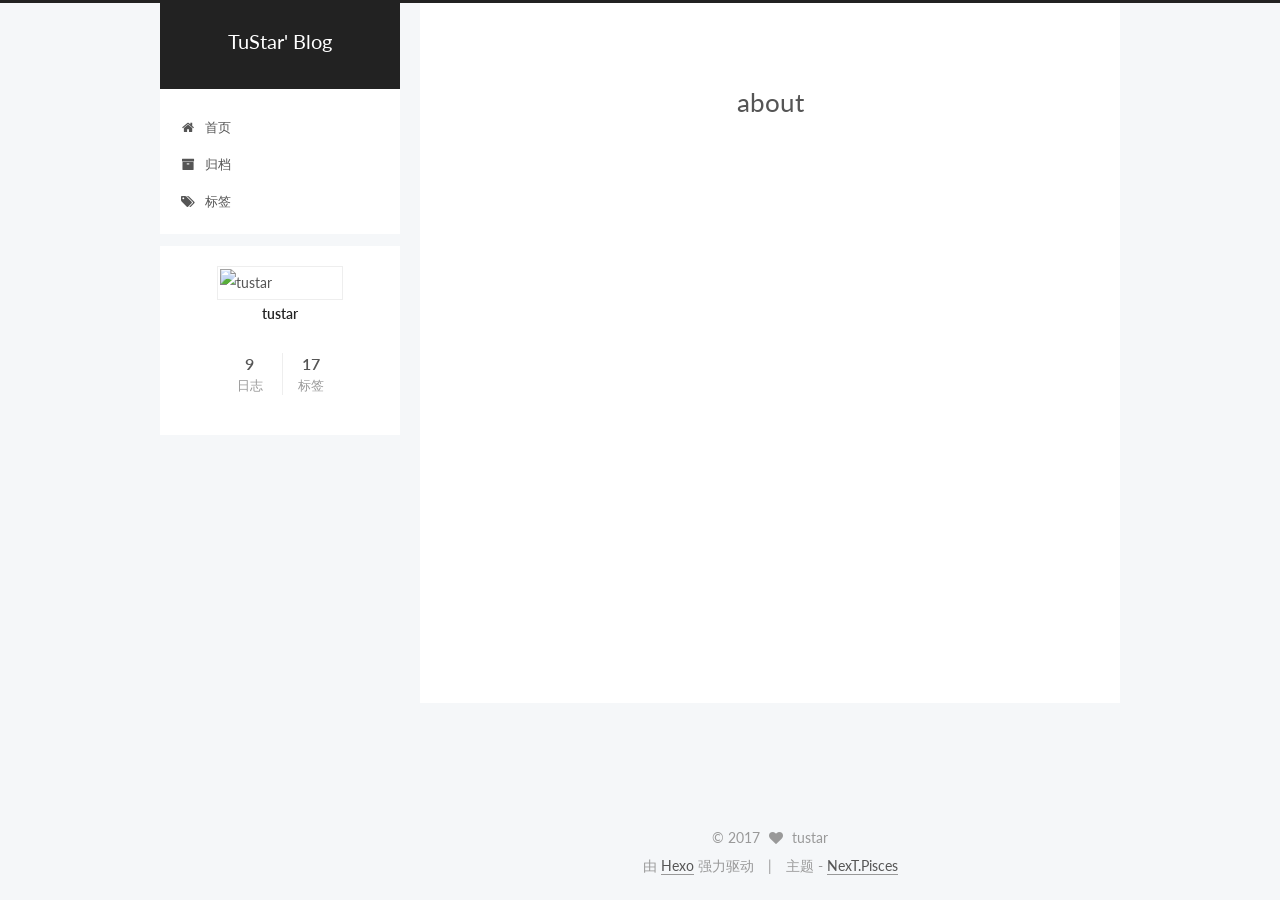
==== about/index.html @ 3721dc18 "Site updated: 2017-04-01 17:48:51" ====
<!doctype html>



  


<html class="theme-next pisces use-motion" lang="zh-Hans">
<head>
  <meta charset="UTF-8"/>
<meta http-equiv="X-UA-Compatible" content="IE=edge" />
<meta name="viewport" content="width=device-width, initial-scale=1, maximum-scale=1"/>



<meta http-equiv="Cache-Control" content="no-transform" />
<meta http-equiv="Cache-Control" content="no-siteapp" />















  
  
  <link href="/lib/fancybox/source/jquery.fancybox.css?v=2.1.5" rel="stylesheet" type="text/css" />




  
  
  
  

  
    
    
  

  

  

  

  

  
    
    
    <link href="//fonts.googleapis.com/css?family=Lato:300,300italic,400,400italic,700,700italic&subset=latin,latin-ext" rel="stylesheet" type="text/css">
  






<link href="/lib/font-awesome/css/font-awesome.min.css?v=4.6.2" rel="stylesheet" type="text/css" />

<link href="/css/main.css?v=5.1.0" rel="stylesheet" type="text/css" />


  <meta name="keywords" content="Hexo, NexT, Tustar" />








  <link rel="shortcut icon" type="image/x-icon" href="/favicon.ico?v=5.1.0" />






<meta property="og:type" content="website">
<meta property="og:title" content="about">
<meta property="og:url" content="http://yoursite.com/about/index.html">
<meta property="og:site_name" content="TuStar' Blog">
<meta property="og:updated_time" content="2017-04-01T09:37:19.369Z">
<meta name="twitter:card" content="summary">
<meta name="twitter:title" content="about">



<script type="text/javascript" id="hexo.configurations">
  var NexT = window.NexT || {};
  var CONFIG = {
    root: '/',
    scheme: 'Pisces',
    sidebar: {"position":"left","display":"post","offset":12,"offset_float":0,"b2t":false,"scrollpercent":false},
    fancybox: true,
    motion: true,
    duoshuo: {
      userId: '0',
      author: '博主'
    },
    algolia: {
      applicationID: '',
      apiKey: '',
      indexName: '',
      hits: {"per_page":10},
      labels: {"input_placeholder":"Search for Posts","hits_empty":"We didn't find any results for the search: ${query}","hits_stats":"${hits} results found in ${time} ms"}
    }
  };
</script>



  <link rel="canonical" href="http://yoursite.com/about/"/>





  <title>
  

  
    about | TuStar' Blog
  
</title>
</head>

<body itemscope itemtype="http://schema.org/WebPage" lang="zh-Hans">

  














  
  
    
  

  <div class="container sidebar-position-left  ">
    <div class="headband"></div>

    <header id="header" class="header" itemscope itemtype="http://schema.org/WPHeader">
      <div class="header-inner"><div class="site-brand-wrapper">
  <div class="site-meta ">
    

    <div class="custom-logo-site-title">
      <a href="/"  class="brand" rel="start">
        <span class="logo-line-before"><i></i></span>
        <span class="site-title">TuStar' Blog</span>
        <span class="logo-line-after"><i></i></span>
      </a>
    </div>
      
        <p class="site-subtitle"></p>
      
  </div>

  <div class="site-nav-toggle">
    <button>
      <span class="btn-bar"></span>
      <span class="btn-bar"></span>
      <span class="btn-bar"></span>
    </button>
  </div>
</div>

<nav class="site-nav">
  

  
    <ul id="menu" class="menu">
      
        
        <li class="menu-item menu-item-home">
          <a href="/" rel="section">
            
              <i class="menu-item-icon fa fa-fw fa-home"></i> <br />
            
            首页
          </a>
        </li>
      
        
        <li class="menu-item menu-item-archives">
          <a href="/archives" rel="section">
            
              <i class="menu-item-icon fa fa-fw fa-archive"></i> <br />
            
            归档
          </a>
        </li>
      
        
        <li class="menu-item menu-item-tags">
          <a href="/tags" rel="section">
            
              <i class="menu-item-icon fa fa-fw fa-tags"></i> <br />
            
            标签
          </a>
        </li>
      

      
    </ul>
  

  
</nav>



 </div>
    </header>

    <main id="main" class="main">
      <div class="main-inner">
        <div class="content-wrap">
          <div id="content" class="content">
            

  <div id="posts" class="posts-expand">
  <header class="post-header">

	<h1 class="post-title" itemprop="name headline">about</h1>



</header>

    
    
      
    
  </div>


          </div>
          


          

        </div>
        
          
  
  <div class="sidebar-toggle">
    <div class="sidebar-toggle-line-wrap">
      <span class="sidebar-toggle-line sidebar-toggle-line-first"></span>
      <span class="sidebar-toggle-line sidebar-toggle-line-middle"></span>
      <span class="sidebar-toggle-line sidebar-toggle-line-last"></span>
    </div>
  </div>

  <aside id="sidebar" class="sidebar">
    <div class="sidebar-inner">

      

      

      <section class="site-overview sidebar-panel sidebar-panel-active">
        <div class="site-author motion-element" itemprop="author" itemscope itemtype="http://schema.org/Person">
          <img class="site-author-image" itemprop="image"
               src="/uploads/avatar.jpg"
               alt="tustar" />
          <p class="site-author-name" itemprop="name">tustar</p>
           
              <p class="site-description motion-element" itemprop="description"></p>
          
        </div>
        <nav class="site-state motion-element">

          
            <div class="site-state-item site-state-posts">
              <a href="/archives">
                <span class="site-state-item-count">9</span>
                <span class="site-state-item-name">日志</span>
              </a>
            </div>
          

          

          
            
            
            <div class="site-state-item site-state-tags">
              <a href="/tags/index.html">
                <span class="site-state-item-count">17</span>
                <span class="site-state-item-name">标签</span>
              </a>
            </div>
          

        </nav>

        

        <div class="links-of-author motion-element">
          
        </div>

        
        

        
        

        


      </section>

      

      

    </div>
  </aside>


        
      </div>
    </main>

    <footer id="footer" class="footer">
      <div class="footer-inner">
        <div class="copyright" >
  
  &copy; 
  <span itemprop="copyrightYear">2017</span>
  <span class="with-love">
    <i class="fa fa-heart"></i>
  </span>
  <span class="author" itemprop="copyrightHolder">tustar</span>
</div>


<div class="powered-by">
  由 <a class="theme-link" href="https://hexo.io">Hexo</a> 强力驱动
</div>

<div class="theme-info">
  主题 -
  <a class="theme-link" href="https://github.com/iissnan/hexo-theme-next">
    NexT.Pisces
  </a>
</div>


        

        
      </div>
    </footer>

    
      <div class="back-to-top">
        <i class="fa fa-arrow-up"></i>
        
      </div>
    

  </div>

  

<script type="text/javascript">
  if (Object.prototype.toString.call(window.Promise) !== '[object Function]') {
    window.Promise = null;
  }
</script>









  






  
  <script type="text/javascript" src="/lib/jquery/index.js?v=2.1.3"></script>

  
  <script type="text/javascript" src="/lib/fastclick/lib/fastclick.min.js?v=1.0.6"></script>

  
  <script type="text/javascript" src="/lib/jquery_lazyload/jquery.lazyload.js?v=1.9.7"></script>

  
  <script type="text/javascript" src="/lib/velocity/velocity.min.js?v=1.2.1"></script>

  
  <script type="text/javascript" src="/lib/velocity/velocity.ui.min.js?v=1.2.1"></script>

  
  <script type="text/javascript" src="/lib/fancybox/source/jquery.fancybox.pack.js?v=2.1.5"></script>


  


  <script type="text/javascript" src="/js/src/utils.js?v=5.1.0"></script>

  <script type="text/javascript" src="/js/src/motion.js?v=5.1.0"></script>



  
  


  <script type="text/javascript" src="/js/src/affix.js?v=5.1.0"></script>

  <script type="text/javascript" src="/js/src/schemes/pisces.js?v=5.1.0"></script>



  

  


  <script type="text/javascript" src="/js/src/bootstrap.js?v=5.1.0"></script>



  


  




	





  





  
    

    
  





  






  





  

  
  <script src="https://cdn1.lncld.net/static/js/av-core-mini-0.6.1.js"></script>
  <script>AV.initialize("xRQp9BLq3q7iYjiMYD1WHVlz-gzGzoHsz", "sQyvsyUDVCFQen7bLmMlJxkU");</script>
  <script>
    function showTime(Counter) {
      var query = new AV.Query(Counter);
      var entries = [];
      var $visitors = $(".leancloud_visitors");

      $visitors.each(function () {
        entries.push( $(this).attr("id").trim() );
      });

      query.containedIn('url', entries);
      query.find()
        .done(function (results) {
          var COUNT_CONTAINER_REF = '.leancloud-visitors-count';

          if (results.length === 0) {
            $visitors.find(COUNT_CONTAINER_REF).text(0);
            return;
          }

          for (var i = 0; i < results.length; i++) {
            var item = results[i];
            var url = item.get('url');
            var time = item.get('time');
            var element = document.getElementById(url);

            $(element).find(COUNT_CONTAINER_REF).text(time);
          }
          for(var i = 0; i < entries.length; i++) {
            var url = entries[i];
            var element = document.getElementById(url);
            var countSpan = $(element).find(COUNT_CONTAINER_REF);
            if( countSpan.text() == '') {
              countSpan.text(0);
            }
          }
        })
        .fail(function (object, error) {
          console.log("Error: " + error.code + " " + error.message);
        });
    }

    function addCount(Counter) {
      var $visitors = $(".leancloud_visitors");
      var url = $visitors.attr('id').trim();
      var title = $visitors.attr('data-flag-title').trim();
      var query = new AV.Query(Counter);

      query.equalTo("url", url);
      query.find({
        success: function(results) {
          if (results.length > 0) {
            var counter = results[0];
            counter.fetchWhenSave(true);
            counter.increment("time");
            counter.save(null, {
              success: function(counter) {
                var $element = $(document.getElementById(url));
                $element.find('.leancloud-visitors-count').text(counter.get('time'));
              },
              error: function(counter, error) {
                console.log('Failed to save Visitor num, with error message: ' + error.message);
              }
            });
          } else {
            var newcounter = new Counter();
            /* Set ACL */
            var acl = new AV.ACL();
            acl.setPublicReadAccess(true);
            acl.setPublicWriteAccess(true);
            newcounter.setACL(acl);
            /* End Set ACL */
            newcounter.set("title", title);
            newcounter.set("url", url);
            newcounter.set("time", 1);
            newcounter.save(null, {
              success: function(newcounter) {
                var $element = $(document.getElementById(url));
                $element.find('.leancloud-visitors-count').text(newcounter.get('time'));
              },
              error: function(newcounter, error) {
                console.log('Failed to create');
              }
            });
          }
        },
        error: function(error) {
          console.log('Error:' + error.code + " " + error.message);
        }
      });
    }

    $(function() {
      var Counter = AV.Object.extend("Counter");
      if ($('.leancloud_visitors').length == 1) {
        addCount(Counter);
      } else if ($('.post-title-link').length > 1) {
        showTime(Counter);
      }
    });
  </script>



  

  

  

</body>
</html>
---- css/main.css ----
/* normalize.css v3.0.2 | MIT License | git.io/normalize */
html {
  font-family: sans-serif; /* 1 */
  -ms-text-size-adjust: 100%; /* 2 */
  -webkit-text-size-adjust: 100%; /* 2 */
}
body {
  margin: 0;
}
article,
aside,
details,
figcaption,
figure,
footer,
header,
hgroup,
main,
menu,
nav,
section,
summary {
  display: block;
}
audio,
canvas,
progress,
video {
  display: inline-block; /* 1 */
  vertical-align: baseline; /* 2 */
}
audio:not([controls]) {
  display: none;
  height: 0;
}
[hidden],
template {
  display: none;
}
a {
  background-color: transparent;
}
a:active,
a:hover {
  outline: 0;
}
abbr[title] {
  border-bottom: 1px dotted;
}
b,
strong {
  font-weight: bold;
}
dfn {
  font-style: italic;
}
h1 {
  font-size: 2em;
  margin: 0.67em 0;
}
mark {
  background: #ff0;
  color: #000;
}
small {
  font-size: 80%;
}
sub,
sup {
  font-size: 75%;
  line-height: 0;
  position: relative;
  vertical-align: baseline;
}
sup {
  top: -0.5em;
}
sub {
  bottom: -0.25em;
}
img {
  border: 0;
}
svg:not(:root) {
  overflow: hidden;
}
figure {
  margin: 1em 40px;
}
hr {
  -moz-box-sizing: content-box;
  box-sizing: content-box;
  height: 0;
}
pre {
  overflow: auto;
}
code,
kbd,
pre,
samp {
  font-family: monospace, monospace;
  font-size: 1em;
}
button,
input,
optgroup,
select,
textarea {
  color: inherit; /* 1 */
  font: inherit; /* 2 */
  margin: 0; /* 3 */
}
button {
  overflow: visible;
}
button,
select {
  text-transform: none;
}
button,
html input[type="button"],
input[type="reset"],
input[type="submit"] {
  -webkit-appearance: button; /* 2 */
  cursor: pointer; /* 3 */
}
button[disabled],
html input[disabled] {
  cursor: default;
}
button::-moz-focus-inner,
input::-moz-focus-inner {
  border: 0;
  padding: 0;
}
input {
  line-height: normal;
}
input[type="checkbox"],
input[type="radio"] {
  box-sizing: border-box; /* 1 */
  padding: 0; /* 2 */
}
input[type="number"]::-webkit-inner-spin-button,
input[type="number"]::-webkit-outer-spin-button {
  height: auto;
}
input[type="search"] {
  -webkit-appearance: textfield; /* 1 */
  -moz-box-sizing: content-box;
  -webkit-box-sizing: content-box; /* 2 */
  box-sizing: content-box;
}
input[type="search"]::-webkit-search-cancel-button,
input[type="search"]::-webkit-search-decoration {
  -webkit-appearance: none;
}
fieldset {
  border: 1px solid #c0c0c0;
  margin: 0 2px;
  padding: 0.35em 0.625em 0.75em;
}
legend {
  border: 0; /* 1 */
  padding: 0; /* 2 */
}
textarea {
  overflow: auto;
}
optgroup {
  font-weight: bold;
}
table {
  border-collapse: collapse;
  border-spacing: 0;
}
td,
th {
  padding: 0;
}
::selection {
  background: #262a30;
  color: #fff;
}
body {
  position: relative;
  font-family: 'Lato', "PingFang SC", "Microsoft YaHei", sans-serif;
  font-size: 14px;
  line-height: 2;
  color: #555;
  background: #f5f7f9;
}
@media (max-width: 767px) {
  body {
    padding-right: 0 !important;
  }
}
@media (min-width: 768px) and (max-width: 991px) {
  body {
    padding-right: 0 !important;
  }
}
@media (min-width: 1600px) {
  body {
    font-size: 16px;
  }
}
h1,
h2,
h3,
h4,
h5,
h6 {
  margin: 0;
  padding: 0;
  font-weight: bold;
  line-height: 1.5;
  font-family: 'Lato', "PingFang SC", "Microsoft YaHei", sans-serif;
}
h2,
h3,
h4,
h5,
h6 {
  margin: 20px 0 15px;
}
h1 {
  font-size: 22px;
}
@media (max-width: 767px) {
  h1 {
    font-size: 18px;
  }
}
h2 {
  font-size: 20px;
}
@media (max-width: 767px) {
  h2 {
    font-size: 16px;
  }
}
h3 {
  font-size: 18px;
}
@media (max-width: 767px) {
  h3 {
    font-size: 14px;
  }
}
h4 {
  font-size: 16px;
}
@media (max-width: 767px) {
  h4 {
    font-size: 12px;
  }
}
h5 {
  font-size: 14px;
}
@media (max-width: 767px) {
  h5 {
    font-size: 10px;
  }
}
h6 {
  font-size: 12px;
}
@media (max-width: 767px) {
  h6 {
    font-size: 8px;
  }
}
p {
  margin: 0 0 25px 0;
}
a {
  color: #555;
  text-decoration: none;
  border-bottom: 1px solid #999;
  word-wrap: break-word;
}
a:hover {
  color: #222;
  border-bottom-color: #222;
}
blockquote {
  margin: 0;
  padding: 0;
}
img {
  display: block;
  margin: auto;
  max-width: 100%;
  height: auto;
}
hr {
  margin: 40px 0;
  height: 3px;
  border: none;
  background-color: #ddd;
  background-image: repeating-linear-gradient(-45deg, #fff, #fff 4px, transparent 4px, transparent 8px);
}
blockquote {
  padding: 0 15px;
  color: #666;
  border-left: 4px solid #ddd;
}
blockquote cite::before {
  content: "-";
  padding: 0 5px;
}
dt {
  font-weight: 700;
}
dd {
  margin: 0;
  padding: 0;
}
.text-left {
  text-align: left;
}
.text-center {
  text-align: center;
}
.text-right {
  text-align: right;
}
.text-justify {
  text-align: justify;
}
.text-nowrap {
  white-space: nowrap;
}
.text-lowercase {
  text-transform: lowercase;
}
.text-uppercase {
  text-transform: uppercase;
}
.text-capitalize {
  text-transform: capitalize;
}
.center-block {
  display: block;
  margin-left: auto;
  margin-right: auto;
}
.clearfix:before,
.clearfix:after {
  content: " ";
  display: table;
}
.clearfix:after {
  clear: both;
}
.pullquote {
  width: 45%;
}
.pullquote.left {
  float: left;
  margin-left: 5px;
  margin-right: 10px;
}
.pullquote.right {
  float: right;
  margin-left: 10px;
  margin-right: 5px;
}
.affix.affix.affix {
  position: fixed;
}
.translation {
  margin-top: -20px;
  font-size: 14px;
  color: #999;
}
.scrollbar-measure {
  width: 100px;
  height: 100px;
  overflow: scroll;
  position: absolute;
  top: -9999px;
}
.use-motion .motion-element {
  opacity: 0;
}
table {
  margin: 20px 0;
  width: 100%;
  border-collapse: collapse;
  border-spacing: 0;
  border: 1px solid #ddd;
  font-size: 14px;
  table-layout: fixed;
  word-wrap: break-all;
}
table>tbody>tr:nth-of-type(odd) {
  background-color: #f9f9f9;
}
table>tbody>tr:hover {
  background-color: #f5f5f5;
}
caption,
th,
td {
  padding: 8px;
  text-align: left;
  vertical-align: middle;
  font-weight: normal;
}
th,
td {
  border-bottom: 3px solid #ddd;
  border-right: 1px solid #eee;
}
th {
  padding-bottom: 10px;
  font-weight: 700;
}
td {
  border-bottom-width: 1px;
}
html,
body {
  height: 100%;
}
.container {
  position: relative;
  min-height: 100%;
}
.header-inner {
  margin: 0 auto;
  padding: 100px 0 70px;
  width: 700px;
}
@media (min-width: 1600px) {
  .container .header-inner {
    width: 900px;
  }
}
.main {
  padding-bottom: 150px;
}
.main-inner {
  margin: 0 auto;
  width: 700px;
}
@media (min-width: 1600px) {
  .container .main-inner {
    width: 900px;
  }
}
.footer {
  position: absolute;
  left: 0;
  bottom: 0;
  width: 100%;
  min-height: 50px;
}
.footer-inner {
  box-sizing: border-box;
  margin: 20px auto;
  width: 700px;
}
@media (min-width: 1600px) {
  .container .footer-inner {
    width: 900px;
  }
}
pre,
.highlight {
  overflow: auto;
  margin: 20px 0;
  padding: 0;
  font-size: 13px;
  color: #ccc;
  background: #2d2d2d;
  line-height: 1.6;
}
pre,
code {
  font-family: consolas, Menlo, "PingFang SC", "Microsoft YaHei", monospace;
}
code {
  padding: 2px 4px;
  word-wrap: break-word;
  color: #555;
  background: #eee;
  border-radius: 3px;
  font-size: 13px;
}
pre code {
  padding: 0;
  color: #ccc;
  background: none;
  text-shadow: none;
}
.highlight {
  border-radius: 1px;
}
.highlight pre {
  border: none;
  margin: 0;
  padding: 10px 0;
}
.highlight table {
  margin: 0;
  width: auto;
  border: none;
}
.highlight td {
  border: none;
  padding: 0;
}
.highlight figcaption {
  font-size: 1em;
  color: #ccc;
  line-height: 1em;
  margin-bottom: 1em;
}
.highlight figcaption:before,
.highlight figcaption:after {
  content: " ";
  display: table;
}
.highlight figcaption:after {
  clear: both;
}
.highlight figcaption a {
  float: right;
  color: #ccc;
}
.highlight figcaption a:hover {
  border-bottom-color: #ccc;
}
.highlight .gutter pre {
  padding-left: 10px;
  padding-right: 10px;
  color: #999;
  text-align: right;
  background-color: #1b1b1b;
}
.highlight .code pre {
  width: 100%;
  padding-left: 10px;
  padding-right: 10px;
  background-color: #2d2d2d;
}
.highlight .line {
  height: 20px;
}
.gutter {
  -webkit-user-select: none;
  -moz-user-select: none;
  -ms-user-select: none;
  user-select: none;
}
.gist table {
  width: auto;
}
.gist table td {
  border: none;
}
pre .deletion {
  background: #008000;
}
pre .addition {
  background: #800000;
}
pre .meta {
  color: #c9c;
}
pre .comment {
  color: #999;
}
pre .variable,
pre .attribute,
pre .tag,
pre .regexp,
pre .ruby .constant,
pre .xml .tag .title,
pre .xml .pi,
pre .xml .doctype,
pre .html .doctype,
pre .css .id,
pre .css .class,
pre .css .pseudo {
  color: #f2777a;
}
pre .number,
pre .preprocessor,
pre .built_in,
pre .literal,
pre .params,
pre .constant,
pre .command {
  color: #f99157;
}
pre .ruby .class .title,
pre .css .rules .attribute,
pre .string,
pre .value,
pre .inheritance,
pre .header,
pre .ruby .symbol,
pre .xml .cdata,
pre .special,
pre .number,
pre .formula {
  color: #9c9;
}
pre .title,
pre .css .hexcolor {
  color: #6cc;
}
pre .function,
pre .python .decorator,
pre .python .title,
pre .ruby .function .title,
pre .ruby .title .keyword,
pre .perl .sub,
pre .javascript .title,
pre .coffeescript .title {
  color: #69c;
}
pre .keyword,
pre .javascript .function {
  color: #c9c;
}
.full-image.full-image.full-image {
  border: none;
  max-width: 100%;
  width: auto;
  margin: 20px auto;
}
@media (min-width: 992px) {
  .full-image.full-image.full-image {
    max-width: none;
    width: 118%;
    margin: 0 -9%;
  }
}
.blockquote-center,
.page-home .post-type-quote blockquote,
.page-post-detail .post-type-quote blockquote {
  position: relative;
  margin: 40px 0;
  padding: 0;
  border-left: none;
  text-align: center;
}
.blockquote-center::before,
.page-home .post-type-quote blockquote::before,
.page-post-detail .post-type-quote blockquote::before,
.blockquote-center::after,
.page-home .post-type-quote blockquote::after,
.page-post-detail .post-type-quote blockquote::after {
  position: absolute;
  content: ' ';
  display: block;
  width: 100%;
  height: 24px;
  opacity: 0.2;
  background-repeat: no-repeat;
  background-position: 0 -6px;
  background-size: 22px 22px;
}
.blockquote-center::before,
.page-home .post-type-quote blockquote::before,
.page-post-detail .post-type-quote blockquote::before {
  top: -20px;
  background-image: url("../images/quote-l.svg");
  border-top: 1px solid #ccc;
}
.blockquote-center::after,
.page-home .post-type-quote blockquote::after,
.page-post-detail .post-type-quote blockquote::after {
  bottom: -20px;
  background-image: url("../images/quote-r.svg");
  border-bottom: 1px solid #ccc;
  background-position: 100% 8px;
}
.blockquote-center p,
.page-home .post-type-quote blockquote p,
.page-post-detail .post-type-quote blockquote p,
.blockquote-center div,
.page-home .post-type-quote blockquote div,
.page-post-detail .post-type-quote blockquote div {
  text-align: center;
}
.post .post-body .group-picture img {
  box-sizing: border-box;
  padding: 0 3px;
  border: none;
}
.post .group-picture-row {
  overflow: hidden;
  margin-top: 6px;
}
.post .group-picture-row:first-child {
  margin-top: 0;
}
.post .group-picture-column {
  float: left;
}
.page-post-detail .post-body .group-picture-column {
  float: none;
  margin-top: 10px;
  width: auto !important;
}
.page-post-detail .post-body .group-picture-column img {
  margin: 0 auto;
}
.page-archive .group-picture-container {
  overflow: hidden;
}
.page-archive .group-picture-row {
  float: left;
}
.page-archive .group-picture-row:first-child {
  margin-top: 6px;
}
.page-archive .group-picture-column {
  max-width: 150px;
  max-height: 150px;
}
.note {
  padding: 20px;
  margin: 20px 0;
  border: 1px solid #eee;
  border-left-width: 5px;
  border-radius: 3px;
}
.note h2,
.note h3,
.note h4,
.note h5,
.note h6 {
  margin-top: 0;
  margin-bottom: 5px;
}
.note p:last-child {
  margin-bottom: 0;
}
.note code {
  border-radius: 3px;
}
.note+.note {
  margin-top: -5px;
}
.default {
  border-left-color: #777;
}
.default h2,
.default h3,
.default h4,
.default h5,
.default h6 {
  color: #777;
}
.primary {
  border-left-color: #428bca;
}
.primary h2,
.primary h3,
.primary h4,
.primary h5,
.primary h6 {
  color: #428bca;
}
.success {
  border-left-color: #5cb85c;
}
.success h2,
.success h3,
.success h4,
.success h5,
.success h6 {
  color: #5cb85c;
}
.danger {
  border-left-color: #d9534f;
}
.danger h2,
.danger h3,
.danger h4,
.danger h5,
.danger h6 {
  color: #d9534f;
}
.warning {
  border-left-color: #f0ad4e;
}
.warning h2,
.warning h3,
.warning h4,
.warning h5,
.warning h6 {
  color: #f0ad4e;
}
.info {
  border-left-color: #5bc0de;
}
.info h2,
.info h3,
.info h4,
.info h5,
.info h6 {
  color: #5bc0de;
}
.btn {
  display: inline-block;
  padding: 0 20px;
  font-size: 14px;
  color: #fff;
  background: #222;
  border: 2px solid #555;
  text-decoration: none;
  border-radius: 0;
  transition-property: background-color;
  transition-duration: 0.2s;
  transition-timing-function: ease-in-out;
  transition-delay: 0s;
}
.btn:hover,
.post-button .btn:hover {
  border-color: #222;
  color: #fff;
  background: #222;
}
.btn-bar {
  display: block;
  width: 22px;
  height: 2px;
  background: #555;
  border-radius: 1px;
}
.btn-bar+.btn-bar {
  margin-top: 4px;
}
.pagination {
  margin: 120px 0 40px;
  text-align: center;
  border-top: 1px solid #eee;
}
.page-number-basic,
.pagination .prev,
.pagination .next,
.pagination .page-number,
.pagination .space {
  display: inline-block;
  position: relative;
  top: -1px;
  margin: 0 10px;
  padding: 0 10px;
  line-height: 30px;
}
@media (max-width: 767px) {
  .page-number-basic,
  .pagination .prev,
  .pagination .next,
  .pagination .page-number,
  .pagination .space {
    margin: 0 5px;
  }
}
.pagination .prev,
.pagination .next,
.pagination .page-number {
  border-bottom: 0;
  border-top: 1px solid #eee;
  transition-property: border-color;
  transition-duration: 0.2s;
  transition-timing-function: ease-in-out;
  transition-delay: 0s;
}
.pagination .prev:hover,
.pagination .next:hover,
.pagination .page-number:hover {
  border-top-color: #222;
}
.pagination .space {
  padding: 0;
  margin: 0;
}
.pagination .prev {
  margin-left: 0;
}
.pagination .next {
  margin-right: 0;
}
.pagination .page-number.current {
  color: #fff;
  background: #ccc;
  border-top-color: #ccc;
}
@media (max-width: 767px) {
  .pagination {
    border-top: none;
  }
  .pagination .prev,
  .pagination .next,
  .pagination .page-number {
    margin-bottom: 10px;
    border-top: 0;
    border-bottom: 1px solid #eee;
  }
  .pagination .prev:hover,
  .pagination .next:hover,
  .pagination .page-number:hover {
    border-bottom-color: #222;
  }
}
.comments {
  margin: 60px 20px 0;
}
.tag-cloud {
  text-align: center;
}
.tag-cloud a {
  display: inline-block;
  margin: 10px;
}
.back-to-top {
  box-sizing: border-box;
  position: fixed;
  bottom: -100px;
  right: 30px;
  z-index: 1050;
  padding: 0 6px;
  width: 24px;
  background: #222;
  font-size: 12px;
  opacity: 0.6;
  color: #fff;
  cursor: pointer;
  text-align: center;
  -webkit-transform: translateZ(0);
  transition-property: bottom;
  transition-duration: 0.2s;
  transition-timing-function: ease-in-out;
  transition-delay: 0s;
}
@media (max-width: 767px) {
  .back-to-top {
    display: none;
  }
}
@media (min-width: 768px) and (max-width: 991px) {
  .back-to-top {
    display: none;
  }
}
.back-to-top.back-to-top-on {
  bottom: 30px;
}
.header {
  background: #fff;
}
.header-inner {
  position: relative;
}
.headband {
  height: 3px;
  background: #222;
}
.site-meta {
  margin: 0;
  text-align: center;
}
@media (max-width: 767px) {
  .site-meta {
    text-align: center;
  }
}
.brand {
  position: relative;
  display: inline-block;
  padding: 0 40px;
  color: #fff;
  background: #222;
  border-bottom: none;
}
.brand:hover {
  color: #fff;
}
.logo {
  display: inline-block;
  margin-right: 5px;
  line-height: 36px;
  vertical-align: top;
}
.site-title {
  display: inline-block;
  vertical-align: top;
  line-height: 36px;
  font-size: 20px;
  font-weight: normal;
  font-family: 'Lato', "PingFang SC", "Microsoft YaHei", sans-serif;
}
.site-subtitle {
  margin-top: 10px;
  font-size: 13px;
  color: #ddd;
}
.use-motion .brand {
  opacity: 0;
}
.use-motion .logo,
.use-motion .site-title,
.use-motion .site-subtitle {
  opacity: 0;
  position: relative;
  top: -10px;
}
.site-nav-toggle {
  display: none;
  position: absolute;
  top: 10px;
  left: 10px;
}
@media (max-width: 767px) {
  .site-nav-toggle {
    display: block;
  }
}
.site-nav-toggle button {
  margin-top: 2px;
  padding: 9px 10px;
  background: transparent;
  border: none;
}
@media (max-width: 767px) {
  .site-nav {
    display: none;
    margin: 0 -10px;
    padding: 0 10px;
    clear: both;
    border-top: 1px solid #ddd;
  }
}
@media (min-width: 768px) and (max-width: 991px) {
  .site-nav {
    display: block !important;
  }
}
@media (min-width: 992px) {
  .site-nav {
    display: block !important;
  }
}
.menu {
  margin-top: 20px;
  padding-left: 0;
  text-align: center;
}
.menu .menu-item {
  display: inline-block;
  margin: 0 10px;
  list-style: none;
}
@media screen and (max-width: 767px) {
  .menu .menu-item {
    margin-top: 10px;
  }
}
.menu .menu-item a {
  display: block;
  font-size: 13px;
  line-height: inherit;
  border-bottom: 1px solid transparent;
  transition-property: border-color;
  transition-duration: 0.2s;
  transition-timing-function: ease-in-out;
  transition-delay: 0s;
}
.menu .menu-item a:hover,
.menu-item-active a {
  border-bottom-color: #222;
}
.menu .menu-item .fa {
  margin-right: 5px;
}
.use-motion .menu-item {
  opacity: 0;
}
.post-body {
  font-family: 'Lato', "PingFang SC", "Microsoft YaHei", sans-serif;
}
@media (max-width: 767px) {
  .post-body {
    word-break: break-word;
  }
}
.post-body .fancybox img {
  display: block !important;
  margin: 0 auto;
  cursor: pointer;
  cursor: zoom-in;
  cursor: -webkit-zoom-in;
}
.post-body .image-caption,
.post-body .figure .caption {
  margin: 10px auto 15px;
  text-align: center;
  font-size: 14px;
  color: #999;
  font-weight: bold;
  line-height: 1;
}
.post-sticky-flag {
  display: inline-block;
  font-size: 16px;
  -ms-transform: rotate(30deg);
  -webkit-transform: rotate(30deg);
  -moz-transform: rotate(30deg);
  -ms-transform: rotate(30deg);
  -o-transform: rotate(30deg);
  transform: rotate(30deg);
}
.posts-expand {
  padding-top: 40px;
}
@media (max-width: 767px) {
  .posts-expand {
    margin: 0 20px;
  }
  .post-body pre {
    padding: 10px;
  }
  .post-body pre .gutter pre {
    padding-right: 10px;
  }
  .post-body .highlight {
    margin-left: -40px;
    margin-right: -40px;
    padding: 0;
  }
  .post-body .highlight .gutter pre {
    padding-right: 10px;
  }
}
@media (min-width: 992px) {
  .posts-expand .post-body {
    text-align: justify;
  }
}
.posts-expand .post-body h2,
.posts-expand .post-body h3,
.posts-expand .post-body h4,
.posts-expand .post-body h5,
.posts-expand .post-body h6 {
  padding-top: 10px;
}
.posts-expand .post-body h2 .header-anchor,
.posts-expand .post-body h3 .header-anchor,
.posts-expand .post-body h4 .header-anchor,
.posts-expand .post-body h5 .header-anchor,
.posts-expand .post-body h6 .header-anchor {
  float: right;
  margin-left: 10px;
  color: #ccc;
  border-bottom-style: none;
  visibility: hidden;
}
.posts-expand .post-body h2 .header-anchor:hover,
.posts-expand .post-body h3 .header-anchor:hover,
.posts-expand .post-body h4 .header-anchor:hover,
.posts-expand .post-body h5 .header-anchor:hover,
.posts-expand .post-body h6 .header-anchor:hover {
  color: inherit;
}
.posts-expand .post-body h2:hover .header-anchor,
.posts-expand .post-body h3:hover .header-anchor,
.posts-expand .post-body h4:hover .header-anchor,
.posts-expand .post-body h5:hover .header-anchor,
.posts-expand .post-body h6:hover .header-anchor {
  visibility: visible;
}
.posts-expand .post-body ul li {
  list-style: circle;
}
.posts-expand .post-body img {
  box-sizing: border-box;
  margin: auto;
  padding: 3px;
  border: 1px solid #ddd;
}
.posts-expand .fancybox img {
  margin: 0 auto;
}
@media (max-width: 767px) {
  .posts-collapse {
    margin: 0 20px;
  }
  .posts-collapse .post-title,
  .posts-collapse .post-meta {
    display: block;
    width: auto;
    text-align: left;
  }
}
.posts-collapse {
  position: relative;
  z-index: 1010;
  margin-left: 55px;
}
.posts-collapse::after {
  content: " ";
  position: absolute;
  top: 20px;
  left: 0;
  margin-left: -2px;
  width: 4px;
  height: 100%;
  background: #f5f5f5;
  z-index: -1;
}
@media (max-width: 767px) {
  .posts-collapse {
    margin: 0 20px;
  }
}
.posts-collapse .collection-title {
  position: relative;
  margin: 60px 0;
}
.posts-collapse .collection-title h2 {
  margin-left: 20px;
}
.posts-collapse .collection-title small {
  color: #bbb;
}
.posts-collapse .collection-title::before {
  content: " ";
  position: absolute;
  left: 0;
  top: 50%;
  margin-left: -4px;
  margin-top: -4px;
  width: 8px;
  height: 8px;
  background: #bbb;
  border-radius: 50%;
}
.posts-collapse .post {
  margin: 30px 0;
}
.posts-collapse .post-header {
  position: relative;
  transition-duration: 0.2s;
  transition-timing-function: ease-in-out;
  transition-delay: 0s;
  transition-property: border;
  border-bottom: 1px dashed #ccc;
}
.posts-collapse .post-header::before {
  content: " ";
  position: absolute;
  left: 0;
  top: 12px;
  width: 6px;
  height: 6px;
  margin-left: -4px;
  background: #bbb;
  border-radius: 50%;
  border: 1px solid #fff;
  transition-duration: 0.2s;
  transition-timing-function: ease-in-out;
  transition-delay: 0s;
  transition-property: background;
}
.posts-collapse .post-header:hover {
  border-bottom-color: #666;
}
.posts-collapse .post-header:hover::before {
  background: #222;
}
.posts-collapse .post-meta {
  position: absolute;
  font-size: 12px;
  left: 20px;
  top: 5px;
}
.posts-collapse .post-comments-count {
  display: none;
}
.posts-collapse .post-title {
  margin-left: 60px;
  font-size: 16px;
  font-weight: normal;
  line-height: inherit;
}
.posts-collapse .post-title::after {
  margin-left: 3px;
  opacity: 0.6;
}
.posts-collapse .post-title a {
  color: #666;
  border-bottom: none;
}
.page-home .post-type-quote .post-header,
.page-post-detail .post-type-quote .post-header,
.page-home .post-type-quote .post-tags,
.page-post-detail .post-type-quote .post-tags {
  display: none;
}
.posts-expand .post-title {
  font-size: 26px;
  text-align: center;
  word-break: break-word;
  font-weight: 400;
}
@media (max-width: 767px) {
  .posts-expand .post-title {
    font-size: 22px;
  }
}
.posts-expand .post-title-link {
  display: inline-block;
  position: relative;
  color: #555;
  border-bottom: none;
  line-height: 1.2;
  vertical-align: top;
}
.posts-expand .post-title-link::before {
  content: "";
  position: absolute;
  width: 100%;
  height: 2px;
  bottom: 0;
  left: 0;
  background-color: #000;
  visibility: hidden;
  -webkit-transform: scaleX(0);
  -moz-transform: scaleX(0);
  -ms-transform: scaleX(0);
  -o-transform: scaleX(0);
  transform: scaleX(0);
  transition-duration: 0.2s;
  transition-timing-function: ease-in-out;
  transition-delay: 0s;
}
.posts-expand .post-title-link:hover::before {
  visibility: visible;
  -webkit-transform: scaleX(1);
  -moz-transform: scaleX(1);
  -ms-transform: scaleX(1);
  -o-transform: scaleX(1);
  transform: scaleX(1);
}
.posts-expand .post-title-link .fa {
  font-size: 16px;
}
.posts-expand .post-meta {
  margin: 3px 0 60px 0;
  color: #999;
  font-family: 'Lato', "PingFang SC", "Microsoft YaHei", sans-serif;
  font-size: 12px;
  text-align: center;
}
.posts-expand .post-meta .post-category-list {
  display: inline-block;
  margin: 0;
  padding: 3px;
}
.posts-expand .post-meta .post-category-list-link {
  color: #999;
}
.posts-expand .post-meta .post-description {
  font-size: 14px;
  margin-top: 2px;
}
.post-meta-divider {
  margin: 0 0.5em;
}
.post-meta-item-icon {
  margin-right: 3px;
}
@media (min-width: 768px) and (max-width: 991px) {
  .post-meta-item-icon {
    display: inline-block;
  }
}
@media (max-width: 767px) {
  .post-meta-item-icon {
    display: inline-block;
  }
}
@media (min-width: 768px) and (max-width: 991px) {
  .post-meta-item-text {
    display: none;
  }
}
@media (max-width: 767px) {
  .post-meta-item-text {
    display: none;
  }
}
@media (max-width: 767px) {
  .posts-expand .post-comments-count {
    display: none;
  }
}
.social-like {
  font-size: 14px;
  height: 20px;
  text-align: center;
  border-top: 1px solid #eee;
  padding-top: 9px;
  margin-top: 45px;
  display: flex;
  justify-content: center;
}
.vk_like {
  width: 85px;
  height: 21px;
  padding-top: 7px;
  align-self: center;
}
.fb_like {
  height: 30px;
  align-self: center;
}
.post-button {
  margin-top: 50px;
}
.post-button .btn {
  color: #555;
  font-size: 14px;
  background: #fff;
  border-radius: 2px;
  line-height: 2;
  margin: 0 4px 8px 4px;
}
.post-button .fa-fw {
  width: 1.285714285714286em;
  text-align: left;
}
.posts-expand .post-tags {
  margin-top: 40px;
  text-align: center;
}
.posts-expand .post-tags a {
  display: inline-block;
  margin-right: 10px;
  font-size: 13px;
}
.post-nav {
  display: table;
  margin-top: 15px;
  width: 100%;
  border-top: 1px solid #eee;
}
.post-nav-divider {
  display: table-cell;
  width: 10%;
}
.post-nav-item {
  display: table-cell;
  padding: 10px 0 0 0;
  width: 45%;
  vertical-align: top;
}
.post-nav-item a {
  position: relative;
  display: block;
  line-height: 25px;
  font-size: 14px;
  color: #555;
  border-bottom: none;
}
.post-nav-item a:hover {
  color: #222;
  border-bottom: none;
}
.post-nav-item a:active {
  top: 2px;
}
.post-nav-item .fa {
  position: absolute;
  top: 8px;
  left: 0;
  font-size: 12px;
}
.post-nav-next a {
  padding-left: 15px;
}
.post-nav-prev {
  text-align: right;
}
.post-nav-prev a {
  padding-right: 15px;
}
.post-nav-prev .fa {
  right: 0;
  left: auto;
}
.posts-expand .post-eof {
  display: block;
  margin: 80px auto 60px;
  width: 8%;
  height: 1px;
  background: #ccc;
  text-align: center;
}
.post:last-child .post-eof.post-eof.post-eof {
  display: none;
}
.post-gallery {
  display: table;
  table-layout: fixed;
  width: 100%;
  border-collapse: separate;
}
.post-gallery-row {
  display: table-row;
}
.post-gallery .post-gallery-img {
  display: table-cell;
  text-align: center;
  vertical-align: middle;
  border: none;
}
.post-gallery .post-gallery-img img {
  max-width: 100%;
  max-height: 100%;
  border: none;
}
.fancybox-close,
.fancybox-close:hover {
  border: none;
}
.sidebar {
  position: fixed;
  right: 0;
  top: 0;
  bottom: 0;
  width: 0;
  z-index: 1040;
  box-shadow: inset 0 2px 6px #000;
  background: #222;
  -webkit-transform: translateZ(0);
}
.sidebar a {
  color: #999;
  border-bottom-color: #555;
}
.sidebar a:hover {
  color: #eee;
}
@media (min-width: 768px) and (max-width: 991px) {
  .sidebar {
    display: none !important;
  }
}
@media (max-width: 767px) {
  .sidebar {
    display: none !important;
  }
}
.sidebar-inner {
  position: relative;
  padding: 20px 10px;
  color: #999;
  text-align: center;
}
.sidebar-toggle {
  position: fixed;
  right: 30px;
  bottom: 45px;
  width: 14px;
  height: 14px;
  padding: 5px;
  background: #222;
  line-height: 0;
  z-index: 1050;
  cursor: pointer;
  -webkit-transform: translateZ(0);
}
@media (min-width: 768px) and (max-width: 991px) {
  .sidebar-toggle {
    display: none;
  }
}
@media (max-width: 767px) {
  .sidebar-toggle {
    display: none;
  }
}
.sidebar-toggle-line {
  position: relative;
  display: inline-block;
  vertical-align: top;
  height: 2px;
  width: 100%;
  background: #fff;
  margin-top: 3px;
}
.sidebar-toggle-line:first-child {
  margin-top: 0;
}
.site-author-image {
  display: block;
  margin: 0 auto;
  padding: 2px;
  max-width: 120px;
  height: auto;
  border: 1px solid #eee;
}
.site-author-name {
  margin: 0;
  text-align: center;
  color: #222;
  font-weight: 600;
}
.site-description {
  margin-top: 0;
  text-align: center;
  font-size: 13px;
  color: #999;
}
.site-state {
  overflow: hidden;
  line-height: 1.4;
  white-space: nowrap;
  text-align: center;
}
.site-state-item {
  display: inline-block;
  padding: 0 15px;
  border-left: 1px solid #eee;
}
.site-state-item:first-child {
  border-left: none;
}
.site-state-item a {
  border-bottom: none;
}
.site-state-item-count {
  display: block;
  text-align: center;
  color: inherit;
  font-weight: 600;
  font-size: 16px;
}
.site-state-item-name {
  font-size: 13px;
  color: #999;
}
.feed-link {
  margin-top: 20px;
}
.feed-link a {
  display: inline-block;
  padding: 0 15px;
  color: #fc6423;
  border: 1px solid #fc6423;
  border-radius: 4px;
}
.feed-link a i {
  color: #fc6423;
  font-size: 14px;
}
.feed-link a:hover {
  color: #fff;
  background: #fc6423;
}
.feed-link a:hover i {
  color: #fff;
}
.links-of-author {
  margin-top: 20px;
}
.links-of-author a {
  display: inline-block;
  vertical-align: middle;
  margin-right: 10px;
  margin-bottom: 10px;
  border-bottom-color: #555;
  font-size: 13px;
}
.links-of-author a:before {
  display: inline-block;
  vertical-align: middle;
  margin-right: 3px;
  content: " ";
  width: 4px;
  height: 4px;
  border-radius: 50%;
  background: #c6c9ff;
}
.links-of-blogroll {
  font-size: 13px;
}
.links-of-blogroll-title {
  margin-top: 20px;
  font-size: 14px;
  font-weight: 600;
}
.links-of-blogroll-list {
  margin: 0;
  padding: 0;
  list-style: none;
}
.links-of-blogroll-item {
  padding: 2px 10px;
}
.sidebar-nav {
  margin: 0 0 20px;
  padding-left: 0;
}
.sidebar-nav li {
  display: inline-block;
  cursor: pointer;
  border-bottom: 1px solid transparent;
  font-size: 14px;
  color: #555;
}
.sidebar-nav li:hover {
  color: #fc6423;
}
.page-post-detail .sidebar-nav-toc {
  padding: 0 5px;
}
.page-post-detail .sidebar-nav-overview {
  margin-left: 10px;
}
.sidebar-nav .sidebar-nav-active {
  color: #fc6423;
  border-bottom-color: #fc6423;
}
.sidebar-nav .sidebar-nav-active:hover {
  color: #fc6423;
}
.sidebar-panel {
  display: none;
}
.sidebar-panel-active {
  display: block;
}
.post-toc-empty {
  font-size: 14px;
  color: #666;
}
.post-toc-wrap {
  overflow: hidden;
}
.post-toc {
  overflow: auto;
}
.post-toc ol {
  margin: 0;
  padding: 0 2px 5px 10px;
  text-align: left;
  list-style: none;
  font-size: 14px;
}
.post-toc ol > ol {
  padding-left: 0;
}
.post-toc ol a {
  transition-duration: 0.2s;
  transition-timing-function: ease-in-out;
  transition-delay: 0s;
  transition-property: all;
  color: #666;
  border-bottom-color: #ccc;
}
.post-toc ol a:hover {
  color: #000;
  border-bottom-color: #000;
}
.post-toc .nav-item {
  overflow: hidden;
  text-overflow: ellipsis;
  white-space: nowrap;
  line-height: 1.8;
}
.post-toc .nav .nav-child {
  display: none;
}
.post-toc .nav .active > .nav-child {
  display: block;
}
.post-toc .nav .active-current > .nav-child {
  display: block;
}
.post-toc .nav .active-current > .nav-child > .nav-item {
  display: block;
}
.post-toc .nav .active > a {
  color: #fc6423;
  border-bottom-color: #fc6423;
}
.post-toc .nav .active-current > a {
  color: #fc6423;
}
.post-toc .nav .active-current > a:hover {
  color: #fc6423;
}
.footer {
  font-size: 14px;
  color: #999;
}
.footer img {
  border: none;
}
.footer-inner {
  text-align: center;
}
.with-love {
  display: inline-block;
  margin: 0 5px;
}
.powered-by,
.theme-info {
  display: inline-block;
}
.powered-by {
  margin-right: 10px;
}
.powered-by::after {
  content: "|";
  padding-left: 10px;
}
.cc-license {
  margin-top: 10px;
  text-align: center;
}
.cc-license .cc-opacity {
  opacity: 0.7;
  border-bottom: none;
}
.cc-license .cc-opacity:hover {
  opacity: 0.9;
}
.cc-license img {
  display: inline-block;
}
.theme-next #ds-thread #ds-reset {
  color: #555;
}
.theme-next #ds-thread #ds-reset .ds-replybox {
  margin-bottom: 30px;
}
.theme-next #ds-thread #ds-reset .ds-replybox .ds-avatar,
.theme-next #ds-reset .ds-avatar img {
  box-shadow: none;
}
.theme-next #ds-thread #ds-reset .ds-textarea-wrapper {
  border-color: #c7d4e1;
  background: none;
  border-top-right-radius: 3px;
  border-top-left-radius: 3px;
}
.theme-next #ds-thread #ds-reset .ds-textarea-wrapper textarea {
  height: 60px;
}
.theme-next #ds-reset .ds-rounded-top {
  border-radius: 0;
}
.theme-next #ds-thread #ds-reset .ds-post-toolbar {
  box-sizing: border-box;
  border: 1px solid #c7d4e1;
  background: #f6f8fa;
}
.theme-next #ds-thread #ds-reset .ds-post-options {
  height: 40px;
  border: none;
  background: none;
}
.theme-next #ds-thread #ds-reset .ds-toolbar-buttons {
  top: 11px;
}
.theme-next #ds-thread #ds-reset .ds-sync {
  top: 5px;
}
.theme-next #ds-thread #ds-reset .ds-post-button {
  top: 4px;
  right: 5px;
  width: 90px;
  height: 30px;
  border: 1px solid #c5ced7;
  border-radius: 3px;
  background-image: linear-gradient(#fbfbfc, #f5f7f9);
  color: #60676d;
}
.theme-next #ds-thread #ds-reset .ds-post-button:hover {
  background-position: 0 -30px;
  color: #60676d;
}
.theme-next #ds-thread #ds-reset .ds-comments-info {
  padding: 10px 0;
}
.theme-next #ds-thread #ds-reset .ds-sort {
  display: none;
}
.theme-next #ds-thread #ds-reset li.ds-tab a.ds-current {
  border: none;
  background: #f6f8fa;
  color: #60676d;
}
.theme-next #ds-thread #ds-reset li.ds-tab a.ds-current:hover {
  background-color: #e9f0f7;
  color: #60676d;
}
.theme-next #ds-thread #ds-reset li.ds-tab a {
  border-radius: 2px;
  padding: 5px;
}
.theme-next #ds-thread #ds-reset .ds-login-buttons p {
  color: #999;
  line-height: 36px;
}
.theme-next #ds-thread #ds-reset .ds-login-buttons .ds-service-list li {
  height: 28px;
}
.theme-next #ds-thread #ds-reset .ds-service-list a {
  background: none;
  padding: 5px;
  border: 1px solid;
  border-radius: 3px;
  text-align: center;
}
.theme-next #ds-thread #ds-reset .ds-service-list a:hover {
  color: #fff;
  background: #666;
}
.theme-next #ds-thread #ds-reset .ds-service-list .ds-weibo {
  color: #fc9b00;
  border-color: #fc9b00;
}
.theme-next #ds-thread #ds-reset .ds-service-list .ds-weibo:hover {
  background: #fc9b00;
}
.theme-next #ds-thread #ds-reset .ds-service-list .ds-qq {
  color: #60a3ec;
  border-color: #60a3ec;
}
.theme-next #ds-thread #ds-reset .ds-service-list .ds-qq:hover {
  background: #60a3ec;
}
.theme-next #ds-thread #ds-reset .ds-service-list .ds-renren {
  color: #2e7ac4;
  border-color: #2e7ac4;
}
.theme-next #ds-thread #ds-reset .ds-service-list .ds-renren:hover {
  background: #2e7ac4;
}
.theme-next #ds-thread #ds-reset .ds-service-list .ds-douban {
  color: #37994c;
  border-color: #37994c;
}
.theme-next #ds-thread #ds-reset .ds-service-list .ds-douban:hover {
  background: #37994c;
}
.theme-next #ds-thread #ds-reset .ds-service-list .ds-kaixin {
  color: #fef20d;
  border-color: #fef20d;
}
.theme-next #ds-thread #ds-reset .ds-service-list .ds-kaixin:hover {
  background: #fef20d;
}
.theme-next #ds-thread #ds-reset .ds-service-list .ds-netease {
  color: #f00;
  border-color: #f00;
}
.theme-next #ds-thread #ds-reset .ds-service-list .ds-netease:hover {
  background: #f00;
}
.theme-next #ds-thread #ds-reset .ds-service-list .ds-sohu {
  color: #ffcb05;
  border-color: #ffcb05;
}
.theme-next #ds-thread #ds-reset .ds-service-list .ds-sohu:hover {
  background: #ffcb05;
}
.theme-next #ds-thread #ds-reset .ds-service-list .ds-baidu {
  color: #2831e0;
  border-color: #2831e0;
}
.theme-next #ds-thread #ds-reset .ds-service-list .ds-baidu:hover {
  background: #2831e0;
}
.theme-next #ds-thread #ds-reset .ds-service-list .ds-google {
  color: #166bec;
  border-color: #166bec;
}
.theme-next #ds-thread #ds-reset .ds-service-list .ds-google:hover {
  background: #166bec;
}
.theme-next #ds-thread #ds-reset .ds-service-list .ds-weixin {
  color: #00ce0d;
  border-color: #00ce0d;
}
.theme-next #ds-thread #ds-reset .ds-service-list .ds-weixin:hover {
  background: #00ce0d;
}
.theme-next #ds-thread #ds-reset .ds-service-list .ds-more-services {
  border: none;
}
.theme-next #ds-thread #ds-reset .ds-service-list .ds-more-services:hover {
  background: none;
}
.theme-next #ds-reset .duoshuo-ua-admin {
  display: inline-block;
  color: #f00;
}
.theme-next #ds-reset .duoshuo-ua-platform,
.theme-next #ds-reset .duoshuo-ua-browser {
  color: #ccc;
}
.theme-next #ds-reset .duoshuo-ua-platform .fa,
.theme-next #ds-reset .duoshuo-ua-browser .fa {
  display: inline-block;
  margin-right: 3px;
}
.theme-next #ds-reset .duoshuo-ua-separator {
  display: inline-block;
  margin-left: 5px;
}
.theme-next .this_ua {
  background-color: #ccc !important;
  border-radius: 4px;
  padding: 0 5px !important;
  margin: 1px 1px !important;
  border: 1px solid #bbb !important;
  color: #fff;
  display: inline-block !important;
}
.theme-next .this_ua.admin {
  background-color: #d9534f !important;
  border-color: #d9534f !important;
}
.theme-next .this_ua.platform.iOS,
.theme-next .this_ua.platform.Mac,
.theme-next .this_ua.platform.Windows {
  background-color: #39b3d7 !important;
  border-color: #46b8da !important;
}
.theme-next .this_ua.platform.Linux {
  background-color: #3a3a3a !important;
  border-color: #1f1f1f !important;
}
.theme-next .this_ua.platform.Android {
  background-color: #00c47d !important;
  border-color: #01b171 !important;
}
.theme-next .this_ua.browser.Mobile,
.theme-next .this_ua.browser.Chrome {
  background-color: #5cb85c !important;
  border-color: #4cae4c !important;
}
.theme-next .this_ua.browser.Firefox {
  background-color: #f0ad4e !important;
  border-color: #eea236 !important;
}
.theme-next .this_ua.browser.Maxthon,
.theme-next .this_ua.browser.IE {
  background-color: #428bca !important;
  border-color: #357ebd !important;
}
.theme-next .this_ua.browser.baidu,
.theme-next .this_ua.browser.UCBrowser,
.theme-next .this_ua.browser.Opera {
  background-color: #d9534f !important;
  border-color: #d43f3a !important;
}
.theme-next .this_ua.browser.Android,
.theme-next .this_ua.browser.QQBrowser {
  background-color: #78ace9 !important;
  border-color: #4cae4c !important;
}
.cloud-tie-wrapper img {
  display: inline-block;
}
.cloud-tie-wrapper .total-txt {
  font-size: 1em !important;
}
.cloud-tie-join-count .join-count {
  color: #555 !important;
  font-size: inherit !important;
  margin: 0 !important;
}
.post-spread {
  margin-top: 20px;
  text-align: center;
}
.jiathis_style {
  display: inline-block;
}
.jiathis_style a {
  border: none;
}
.post-spread {
  margin-top: 20px;
  text-align: center;
}
.bdshare-slide-button-box a {
  border: none;
}
.bdsharebuttonbox {
  display: inline-block;
}
.bdsharebuttonbox a {
  border: none;
}
.local-search-pop-overlay {
  position: fixed;
  width: 100%;
  height: 100%;
  top: 0;
  left: 0;
  z-index: 2080;
  background-color: rgba(0,0,0,0.3);
}
.local-search-popup {
  display: none;
  position: fixed;
  top: 10%;
  left: 50%;
  margin-left: -350px;
  width: 700px;
  height: 80%;
  padding: 0;
  background: #fff;
  color: #333;
  z-index: 9999;
  border-radius: 5px;
}
@media (max-width: 767px) {
  .local-search-popup {
    padding: 0;
    top: 0;
    left: 0;
    margin: 0;
    width: 100%;
    height: 100%;
    border-radius: 0;
  }
}
.local-search-popup ul.search-result-list {
  padding: 0;
  margin: 0 5px;
}
.local-search-popup p.search-result {
  border-bottom: 1px dashed #ccc;
  padding: 5px 0;
}
.local-search-popup a.search-result-title {
  font-weight: bold;
  font-size: 16px;
}
.local-search-popup .search-keyword {
  border-bottom: 1px dashed #f00;
  font-size: 14px;
  font-weight: bold;
  color: #f00;
}
.local-search-popup .local-search-header {
  padding: 5px;
  height: 36px;
  background: #f5f5f5;
  border-top-left-radius: 5px;
  border-top-right-radius: 5px;
}
.local-search-popup #local-search-result {
  overflow: auto;
  position: relative;
  padding: 5px 25px;
  height: calc(100% - 55px);
}
.local-search-popup .local-search-input-wrapper {
  display: inline-block;
  width: calc(100% - 60px);
  height: 36px;
  line-height: 36px;
  padding: 0 5px;
}
.local-search-popup .local-search-input-wrapper input {
  padding: 8px 0;
  height: 20px;
  display: block;
  width: 100%;
  outline: none;
  border: none;
  background: transparent;
  vertical-align: middle;
}
.local-search-popup .search-icon,
.local-search-popup .popup-btn-close {
  display: inline-block;
  font-size: 18px;
  color: #999;
  height: 36px;
  width: 18px;
}
.local-search-popup .search-icon {
  float: left;
}
.local-search-popup .popup-btn-close {
  border-left: 1px solid #eee;
  float: right;
  cursor: pointer;
  padding-left: 10px;
}
.local-search-popup #no-result {
  position: absolute;
  left: 50%;
  top: 50%;
  -webkit-transform: translate(-50%, -50%);
  -webkit-transform: translate(-50%, -50%);
  -moz-transform: translate(-50%, -50%);
  -ms-transform: translate(-50%, -50%);
  -o-transform: translate(-50%, -50%);
  transform: translate(-50%, -50%);
  color: #ccc;
}
@media (min-width: 768px) and (max-width: 991px) {
  .busuanzi-count {
    width: auto;
  }
}
@media (max-width: 767px) {
  .busuanzi-count {
    width: auto;
  }
}
.site-uv,
.site-pv,
.page-pv {
  display: inline-block;
}
.site-uv .busuanzi-value,
.site-pv .busuanzi-value,
.page-pv .busuanzi-value {
  margin: 0 5px;
}
.site-uv {
  margin-right: 10px;
}
.site-uv::after {
  content: "|";
  padding-left: 10px;
}
.use-motion .post {
  opacity: 0;
}
.page-archive .archive-page-counter {
  position: relative;
  top: 3px;
  left: 20px;
}
@media (max-width: 767px) {
  .page-archive .archive-page-counter {
    top: 5px;
  }
}
.page-archive .posts-collapse .archive-move-on {
  position: absolute;
  top: 11px;
  left: 0;
  margin-left: -6px;
  width: 10px;
  height: 10px;
  opacity: 0.5;
  background: #555;
  border: 1px solid #fff;
  border-radius: 50%;
}
.category-all-page .category-all-title {
  text-align: center;
}
.category-all-page .category-all {
  margin-top: 20px;
}
.category-all-page .category-list {
  margin: 0;
  padding: 0;
  list-style: none;
}
.category-all-page .category-list-item {
  margin: 5px 10px;
}
.category-all-page .category-list-count {
  color: #bbb;
}
.category-all-page .category-list-count:before {
  display: inline;
  content: " (";
}
.category-all-page .category-list-count:after {
  display: inline;
  content: ") ";
}
.category-all-page .category-list-child {
  padding-left: 10px;
}
#schedule ul#event-list {
  padding-left: 30px;
}
#schedule ul#event-list hr {
  margin: 20px 0 45px 0 !important;
  background: #222;
}
#schedule ul#event-list hr:after {
  display: inline-block;
  content: 'NOW';
  background: #222;
  color: #fff;
  font-weight: bold;
  text-align: right;
  padding: 0 5px;
}
#schedule ul#event-list li.event {
  margin: 20px 0px;
  background: #f9f9f9;
  padding-left: 10px;
  min-height: 40px;
}
#schedule ul#event-list li.event h2.event-summary {
  margin: 0;
  padding-bottom: 3px;
}
#schedule ul#event-list li.event h2.event-summary:before {
  display: inline-block;
  font-family: FontAwesome;
  font-size: 8px;
  content: '\f111';
  vertical-align: middle;
  margin-right: 25px;
  color: #bbb;
}
#schedule ul#event-list li.event span.event-relative-time {
  display: inline-block;
  font-size: 12px;
  font-weight: 400;
  padding-left: 12px;
  color: #bbb;
}
#schedule ul#event-list li.event span.event-details {
  display: block;
  color: #bbb;
  margin-left: 56px;
  padding-top: 3px;
  padding-bottom: 6px;
  text-indent: -24px;
  line-height: 18px;
}
#schedule ul#event-list li.event span.event-details:before {
  text-indent: 0;
  display: inline-block;
  width: 14px;
  font-family: FontAwesome;
  text-align: center;
  margin-right: 9px;
  color: #bbb;
}
#schedule ul#event-list li.event span.event-details.event-location:before {
  content: '\f041';
}
#schedule ul#event-list li.event span.event-details.event-duration:before {
  content: '\f017';
}
#schedule ul#event-list li.event-past {
  background: #fcfcfc;
}
#schedule ul#event-list li.event-past > * {
  opacity: 0.6;
}
#schedule ul#event-list li.event-past h2.event-summary {
  color: #bbb;
}
#schedule ul#event-list li.event-past h2.event-summary:before {
  color: #dfdfdf;
}
#schedule ul#event-list li.event-now {
  background: #222;
  color: #fff;
  padding: 15px 0 15px 10px;
}
#schedule ul#event-list li.event-now h2.event-summary:before {
  -webkit-transform: scale(1.2);
  -moz-transform: scale(1.2);
  -ms-transform: scale(1.2);
  -o-transform: scale(1.2);
  transform: scale(1.2);
  color: #fff;
  animation: dot-flash 1s alternate infinite ease-in-out;
}
#schedule ul#event-list li.event-now * {
  color: #fff !important;
}
@-moz-keyframes dot-flash {
  from {
    opacity: 1;
    -webkit-transform: scale(1.1);
    -moz-transform: scale(1.1);
    -ms-transform: scale(1.1);
    -o-transform: scale(1.1);
    transform: scale(1.1);
  }
  to {
    opacity: 0;
    -webkit-transform: scale(1);
    -moz-transform: scale(1);
    -ms-transform: scale(1);
    -o-transform: scale(1);
    transform: scale(1);
  }
}
@-webkit-keyframes dot-flash {
  from {
    opacity: 1;
    -webkit-transform: scale(1.1);
    -moz-transform: scale(1.1);
    -ms-transform: scale(1.1);
    -o-transform: scale(1.1);
    transform: scale(1.1);
  }
  to {
    opacity: 0;
    -webkit-transform: scale(1);
    -moz-transform: scale(1);
    -ms-transform: scale(1);
    -o-transform: scale(1);
    transform: scale(1);
  }
}
@-o-keyframes dot-flash {
  from {
    opacity: 1;
    -webkit-transform: scale(1.1);
    -moz-transform: scale(1.1);
    -ms-transform: scale(1.1);
    -o-transform: scale(1.1);
    transform: scale(1.1);
  }
  to {
    opacity: 0;
    -webkit-transform: scale(1);
    -moz-transform: scale(1);
    -ms-transform: scale(1);
    -o-transform: scale(1);
    transform: scale(1);
  }
}
@keyframes dot-flash {
  from {
    opacity: 1;
    -webkit-transform: scale(1.1);
    -moz-transform: scale(1.1);
    -ms-transform: scale(1.1);
    -o-transform: scale(1.1);
    transform: scale(1.1);
  }
  to {
    opacity: 0;
    -webkit-transform: scale(1);
    -moz-transform: scale(1);
    -ms-transform: scale(1);
    -o-transform: scale(1);
    transform: scale(1);
  }
}
.page-post-detail .sidebar-toggle-line {
  background: #fc6423;
}
.page-post-detail .comments {
  overflow: hidden;
}
.header {
  position: relative;
  margin: 0 auto;
  width: 960px;
}
@media (min-width: 768px) and (max-width: 991px) {
  .header {
    width: auto;
  }
}
@media (max-width: 767px) {
  .header {
    width: auto;
  }
}
.header-inner {
  position: absolute;
  top: 0;
  overflow: hidden;
  padding: 0;
  width: 240px;
  background: #fff;
  box-shadow: initial;
  border-radius: initial;
}
@media (min-width: 1600px) {
  .container .header-inner {
    width: 240px;
  }
}
@media (min-width: 768px) and (max-width: 991px) {
  .header-inner {
    position: relative;
    width: auto;
    border-radius: initial;
  }
}
@media (max-width: 767px) {
  .header-inner {
    position: relative;
    width: auto;
    border-radius: initial;
  }
}
.main:before,
.main:after {
  content: " ";
  display: table;
}
.main:after {
  clear: both;
}
@media (min-width: 768px) and (max-width: 991px) {
  .main {
    padding-bottom: 100px;
  }
}
@media (max-width: 767px) {
  .main {
    padding-bottom: 100px;
  }
}
.container .main-inner {
  width: 960px;
}
@media (min-width: 768px) and (max-width: 991px) {
  .container .main-inner {
    width: auto;
  }
}
@media (max-width: 767px) {
  .container .main-inner {
    width: auto;
  }
}
.content-wrap {
  float: right;
  box-sizing: border-box;
  padding: 40px;
  width: 700px;
  background: #fff;
  min-height: 700px;
  box-shadow: initial;
  border-radius: initial;
}
@media (min-width: 768px) and (max-width: 991px) {
  .content-wrap {
    width: 100%;
    padding: 20px;
    border-radius: initial;
  }
}
@media (max-width: 767px) {
  .content-wrap {
    width: 100%;
    padding: 20px;
    min-height: auto;
    border-radius: initial;
  }
}
.sidebar {
  position: static;
  float: left;
  margin-top: 300px;
  width: 240px;
  background: #f5f7f9;
  box-shadow: none;
}
@media (min-width: 768px) and (max-width: 991px) {
  .sidebar {
    display: none;
  }
}
@media (max-width: 767px) {
  .sidebar {
    display: none;
  }
}
.sidebar-toggle {
  display: none;
}
.footer-inner {
  width: 960px;
  padding-left: 260px;
}
@media (min-width: 768px) and (max-width: 991px) {
  .footer-inner {
    width: auto;
    padding-left: 0 !important;
    padding-right: 0 !important;
  }
}
@media (max-width: 767px) {
  .footer-inner {
    width: auto;
    padding-left: 0 !important;
    padding-right: 0 !important;
  }
}
.sidebar-position-right .header-inner {
  right: 0;
}
.sidebar-position-right .content-wrap {
  float: left;
}
.sidebar-position-right .sidebar {
  float: right;
}
.sidebar-position-right .footer-inner {
  padding-left: 0;
  padding-right: 260px;
}
.site-brand-wrapper {
  position: relative;
}
.site-meta {
  padding: 20px 0;
  color: #fff;
  background: #222;
}
@media (min-width: 768px) and (max-width: 991px) {
  .site-meta {
    box-shadow: 0 0 16px rgba(0,0,0,0.5);
  }
}
@media (max-width: 767px) {
  .site-meta {
    box-shadow: 0 0 16px rgba(0,0,0,0.5);
  }
}
.brand {
  padding: 0;
  background: none;
}
.brand:hover {
  color: #fff;
}
.site-subtitle {
  margin: 10px 10px 0;
  font-weight: initial;
}
.site-search form {
  display: none;
}
.site-nav {
  border-top: none;
}
@media (min-width: 768px) and (max-width: 991px) {
  .site-nav {
    display: none !important;
  }
}
@media (min-width: 768px) and (max-width: 991px) {
  .site-nav-on {
    display: block !important;
  }
}
.menu .menu-item {
  display: block;
  margin: 0;
}
.menu .menu-item a {
  position: relative;
  box-sizing: border-box;
  padding: 5px 20px;
  text-align: left;
  line-height: inherit;
  transition-property: background-color;
  transition-duration: 0.2s;
  transition-timing-function: ease-in-out;
  transition-delay: 0s;
}
.menu .menu-item a:hover,
.menu-item-active a {
  background: #f9f9f9;
  border-bottom-color: #fff;
}
.menu .menu-item br {
  display: none;
}
.menu-item-active a:after {
  content: " ";
  position: absolute;
  top: 50%;
  margin-top: -3px;
  right: 15px;
  width: 6px;
  height: 6px;
  border-radius: 50%;
  background-color: #bbb;
}
.btn-bar {
  background-color: #fff;
}
.site-nav-toggle {
  left: 20px;
  top: 50%;
  -webkit-transform: translateY(-50%);
  -webkit-transform: translateY(-50%);
  -moz-transform: translateY(-50%);
  -ms-transform: translateY(-50%);
  -o-transform: translateY(-50%);
  transform: translateY(-50%);
}
@media (min-width: 768px) and (max-width: 991px) {
  .site-nav-toggle {
    display: block;
  }
}
.use-motion .sidebar .motion-element {
  opacity: 1;
}
.sidebar {
  display: none;
  right: auto;
  bottom: auto;
  -webkit-transform: none;
}
.sidebar-inner {
  box-sizing: border-box;
  width: 240px;
  color: #555;
  background: #fff;
  box-shadow: initial;
  border-radius: initial;
}
.sidebar-inner.affix {
  position: fixed;
  top: 0px;
}
.site-overview {
  margin: 0 2px;
  text-align: left;
}
.site-author:before,
.site-author:after {
  content: " ";
  display: table;
}
.site-author:after {
  clear: both;
}
.sidebar a {
  color: #555;
}
.sidebar a:hover {
  color: #222;
}
.links-of-author-item a:before {
  display: none;
}
.links-of-author-item a {
  border-bottom: none;
  text-decoration: underline;
}
.feed-link {
  border-top: 1px dotted #ccc;
  border-bottom: 1px dotted #ccc;
  text-align: center;
}
.feed-link a {
  display: block;
  color: #fc6423;
  border: none;
}
.feed-link a:hover {
  background: none;
  color: #e34603;
}
.feed-link a:hover i {
  color: #e34603;
}
.links-of-author:before,
.links-of-author:after {
  content: " ";
  display: table;
}
.links-of-author:after {
  clear: both;
}
.links-of-author-item {
  float: left;
  margin: 5px 0 0;
  width: 50%;
}
.links-of-author-item a {
  box-sizing: border-box;
  display: inline-block;
  margin-right: 0;
  margin-bottom: 0;
  padding: 0 5px;
  overflow: hidden;
  white-space: nowrap;
  text-overflow: ellipsis;
}
.links-of-author-item a {
  display: block;
  text-decoration: none;
}
.links-of-author-item a:hover {
  border-radius: 4px;
  background: #eee;
}
.links-of-author-item .fa {
  margin-right: 2px;
  font-size: 16px;
}
.links-of-author-item .fa-globe {
  font-size: 15px;
}
.links-of-blogroll {
  margin-top: 20px;
  padding: 3px 0 0;
  border-top: 1px dotted #ccc;
}
.links-of-blogroll-title {
  margin-top: 0;
}
.links-of-blogroll-item {
  padding: 0;
}
.links-of-blogroll-inline:before,
.links-of-blogroll-inline:after {
  content: " ";
  display: table;
}
.links-of-blogroll-inline:after {
  clear: both;
}
.links-of-blogroll-inline .links-of-blogroll-item {
  float: left;
  margin: 5px 0 0;
  width: 50%;
}
.links-of-blogroll-inline .links-of-blogroll-item a {
  box-sizing: border-box;
  display: inline-block;
  margin-right: 0;
  margin-bottom: 0;
  padding: 0 5px;
  overflow: hidden;
  white-space: nowrap;
  text-overflow: ellipsis;
}
@media (max-width: 767px) {
  .post-body {
    text-align: justify;
  }
}
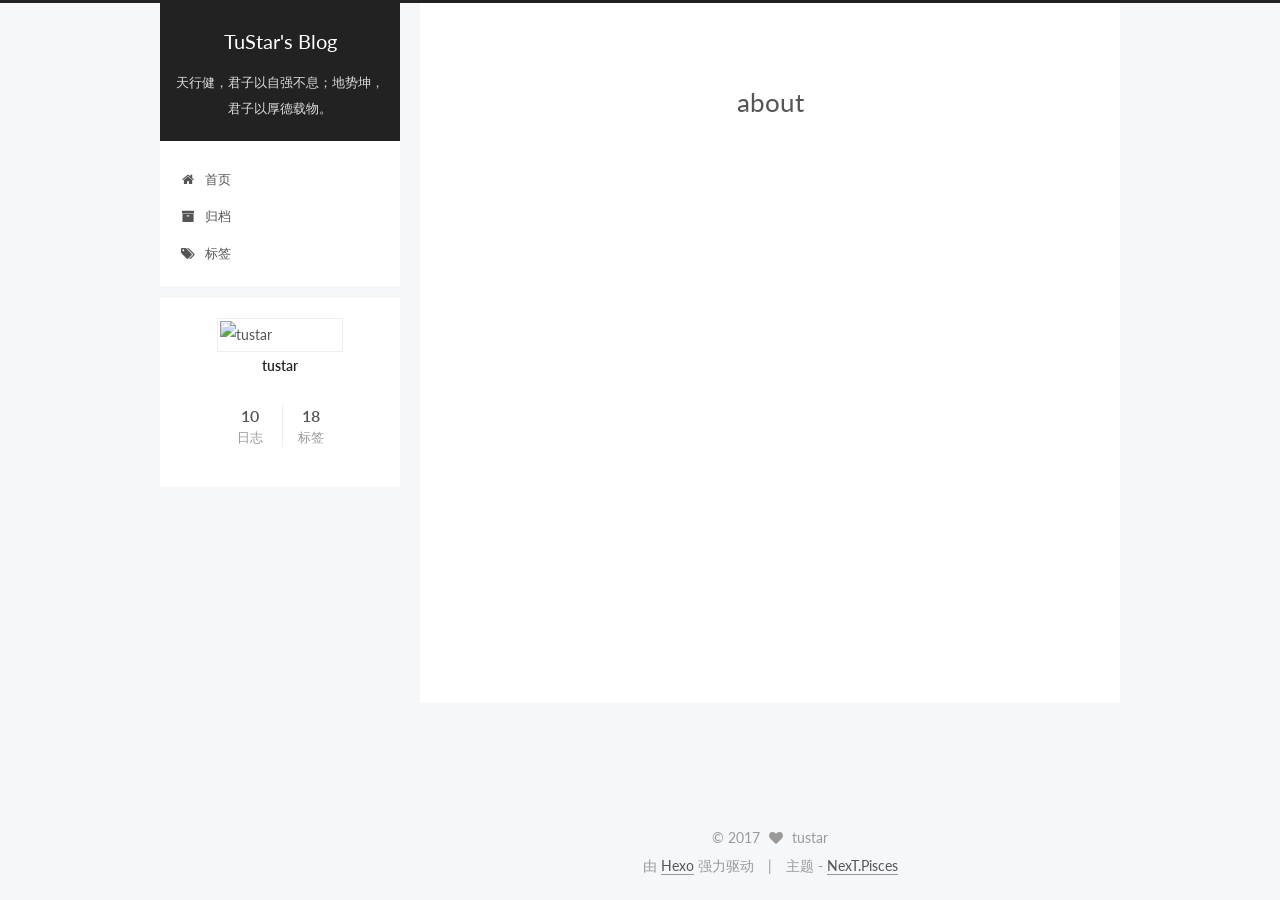
==== commit 8db7185c: "Site updated: 2017-04-13 18:12:51" ====
--- a/about/index.html
+++ b/about/index.html
@@ -90,7 +90,7 @@
 <meta property="og:type" content="website">
 <meta property="og:title" content="about">
 <meta property="og:url" content="http://yoursite.com/about/index.html">
-<meta property="og:site_name" content="TuStar' Blog">
+<meta property="og:site_name" content="TuStar's Blog">
 <meta property="og:updated_time" content="2017-04-01T09:37:19.369Z">
 <meta name="twitter:card" content="summary">
 <meta name="twitter:title" content="about">
@@ -131,7 +131,7 @@
   
 
   
-    about | TuStar' Blog
+    about | TuStar's Blog
   
 </title>
 </head>
@@ -169,12 +169,12 @@
     <div class="custom-logo-site-title">
       <a href="/"  class="brand" rel="start">
         <span class="logo-line-before"><i></i></span>
-        <span class="site-title">TuStar' Blog</span>
+        <span class="site-title">TuStar's Blog</span>
         <span class="logo-line-after"><i></i></span>
       </a>
     </div>
       
-        <p class="site-subtitle"></p>
+        <p class="site-subtitle">天行健，君子以自强不息；地势坤，君子以厚德载物。</p>
       
   </div>
 
@@ -298,7 +298,7 @@
           
             <div class="site-state-item site-state-posts">
               <a href="/archives">
-                <span class="site-state-item-count">9</span>
+                <span class="site-state-item-count">10</span>
                 <span class="site-state-item-name">日志</span>
               </a>
             </div>
@@ -311,7 +311,7 @@
             
             <div class="site-state-item site-state-tags">
               <a href="/tags/index.html">
-                <span class="site-state-item-count">17</span>
+                <span class="site-state-item-count">18</span>
                 <span class="site-state-item-name">标签</span>
               </a>
             </div>
--- a/css/main.css
+++ b/css/main.css
@@ -1692,7 +1692,7 @@
   width: 4px;
   height: 4px;
   border-radius: 50%;
-  background: #c6c9ff;
+  background: #ff45e3;
 }
 .links-of-blogroll {
   font-size: 13px;
